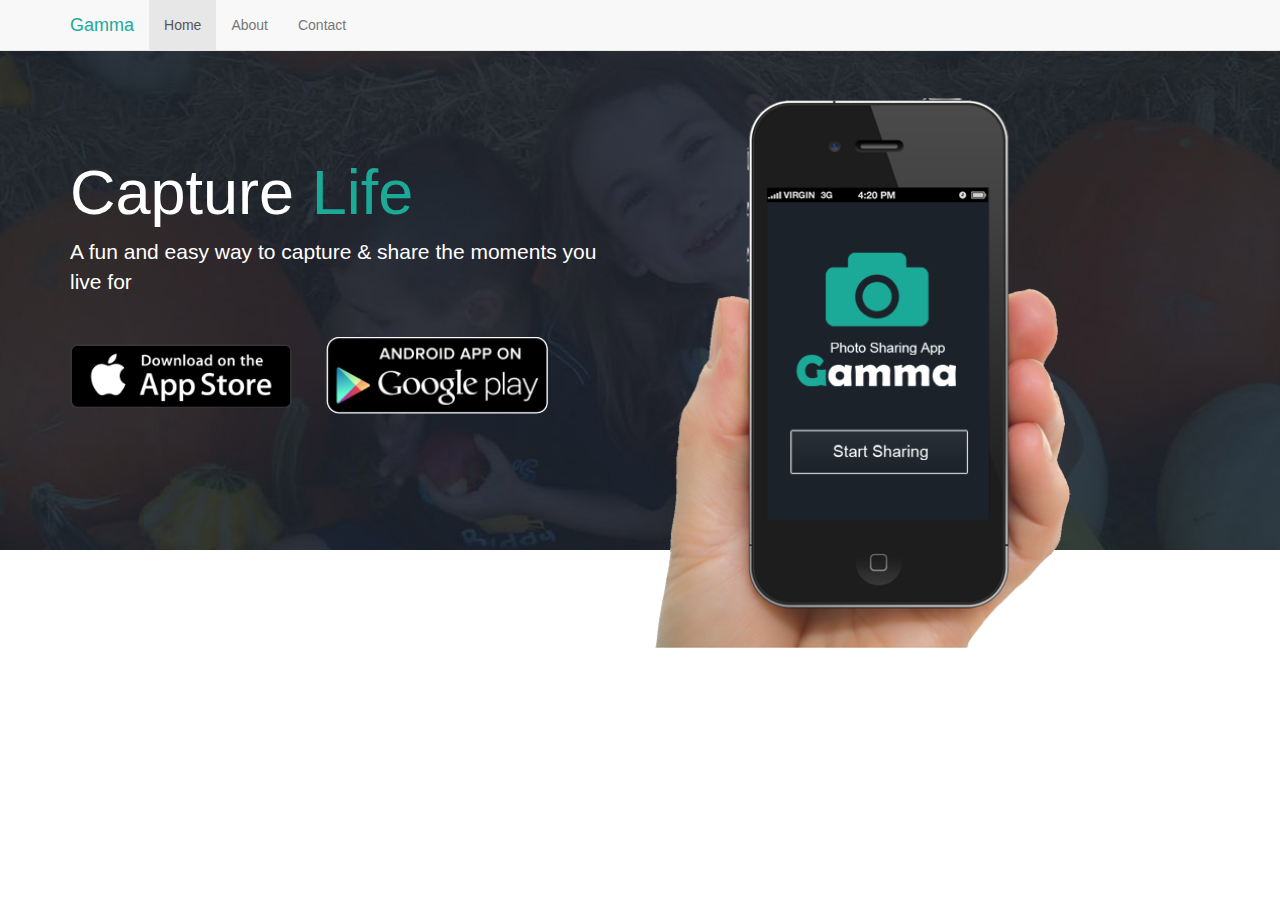
==== index.html @ b092da2f "Initial commit." ====
<!DOCTYPE html>
<html lang="en">

<head>
    <meta charset="utf-8">
    <meta http-equiv="X-UA-Compatible" content="IE=edge">
    <meta name="viewport" content="width=device-width, initial-scale=1">

    <title>Gamma: Photo Sharing App</title>
    <!-- Bootstrap core CSS -->
    <link href="css/bootstrap.css" rel="stylesheet">
    <!-- Custom styles for this template -->
    <link href="css/style.css" rel="stylesheet">
</head>

<body>
    <nav class="navbar navbar-default navbar-fixed-top">
        <div class="container">
            <div class="navbar-header">
                <button type="button" class="navbar-toggle collapsed" data-toggle="collapse" data-target="#navbar" aria-expanded="false" aria-controls="navbar">
                    <span class="sr-only">Toggle navigation</span>
                    <span class="icon-bar"></span>
                    <span class="icon-bar"></span>
                    <span class="icon-bar"></span>
                </button>
                <a class="navbar-brand em-text" href="#">Gamma</a>
            </div>
            <div id="navbar" class="collapse navbar-collapse">
                <ul class="nav navbar-nav">
                    <li class="active"><a href="#">Home</a></li>
                    <li><a href="#about">About</a></li>
                    <li><a href="#contact">Contact</a></li>
                </ul>
            </div>
            <!--/.nav-collapse -->
        </div>
    </nav>

    <div class="jumbotron">
        <div class="container">
            <div class="row">
                <div class="col-md-6">
                    <h1>Capture <span class="em-text">Life</span></h1>
                    <p>A fun and easy way to capture & share the moments you live for</p>
                    <a href="#"><img class="app-btn" src="img/icon_app_store.png"></a>
                    <a href="#"><img class="app-btn" src="img/icon_google_play.png"></a>
                </div>
                <div class="col-md-6">
                    <img class="showcase-img" src="img/site_phone.png">
                </div>
            </div>
        </div>
    </div>

    <section>

    </section>
    <script src="https://ajax.googleapis.com/ajax/libs/jquery/1.11.3/jquery.min.js"></script>
    <script src="js/bootstrap.js"></script>
</body>

</html>
---- css/style.css ----
body {
    padding-top: 50px;
}

.em-text {
    color: #1caa98 !important;
}

.jumbotron {
    background: url(../img/site_showcase_bg.jpg) no-repeat top center;
    color: white;
    height: 500px;
    overflow: none;
}

.jumbotron h1 {
    margin-top: 60px;
}

.jumbotron p {
    margin-bottom: 40px;
}

.jumbotron .app-btn {
    width: 40%;
    margin-right: 30px;
}

.jumbotron .showcase-img {
    width: 75%;
}
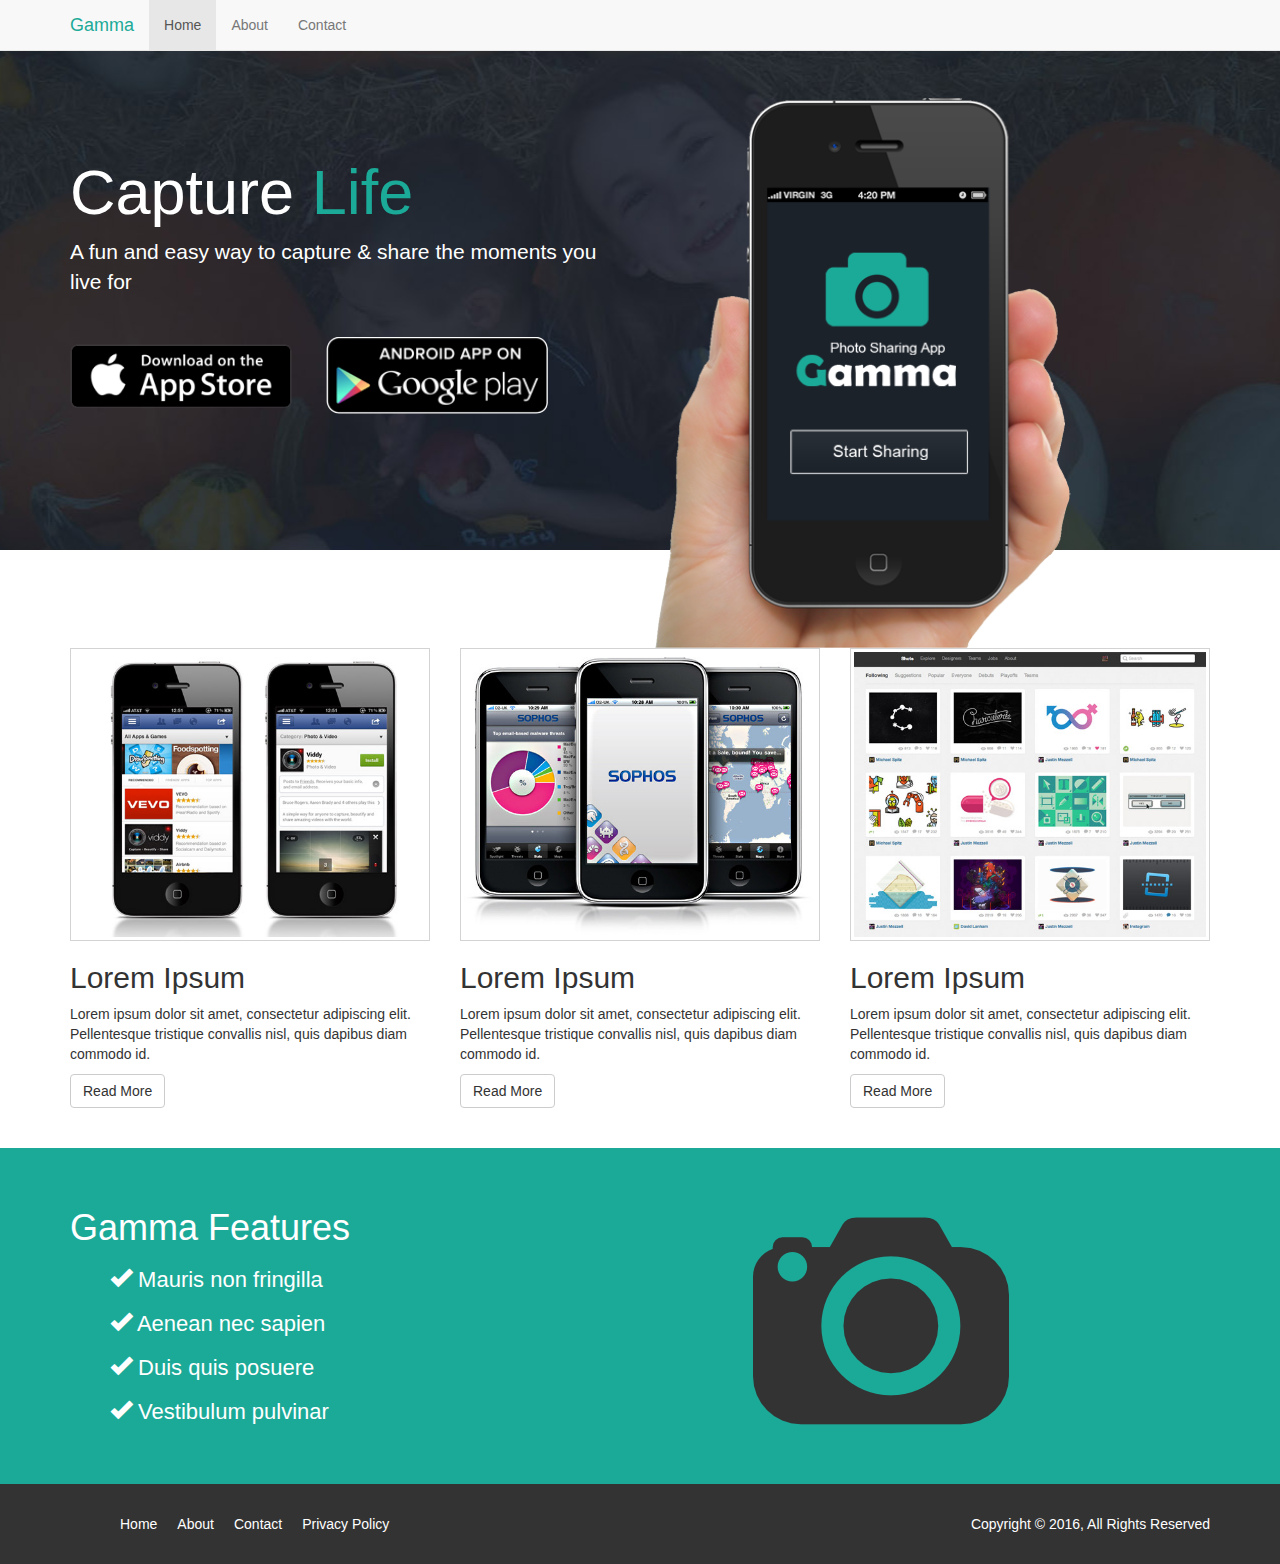
==== commit e412a653: "Added features list and footer to homepage, along with related styles." ====
--- a/index.html
+++ b/index.html
@@ -52,11 +52,68 @@
         </div>
     </div>
 
-    <section>
-
+    <section id="middle">
+        <div class="container">
+            <div class="row">
+                <div class="col-md-4">
+                    <img src="img/demo1.jpg" class="demo">
+                    <h2>Lorem Ipsum</h2>
+                    <p>Lorem ipsum dolor sit amet, consectetur adipiscing elit. Pellentesque tristique convallis nisl, quis dapibus diam commodo id.</p>
+                    <a href="#" class="btn btn-default">Read More</a>
+                </div>
+                <div class="col-md-4">
+                    <img src="img/demo2.jpg" class="demo">
+                    <h2>Lorem Ipsum</h2>
+                    <p>Lorem ipsum dolor sit amet, consectetur adipiscing elit. Pellentesque tristique convallis nisl, quis dapibus diam commodo id.</p>
+                    <a href="#" class="btn btn-default">Read More</a>
+                </div>
+                <div class="col-md-4">
+                    <img src="img/demo3.jpg" class="demo">
+                    <h2>Lorem Ipsum</h2>
+                    <p>Lorem ipsum dolor sit amet, consectetur adipiscing elit. Pellentesque tristique convallis nisl, quis dapibus diam commodo id.</p>
+                    <a href="#" class="btn btn-default">Read More</a>
+                </div>
+            </div>
+        </div>
     </section>
+    
+    <section id="feature">
+        <div class="container">
+            <div class="row">
+                <div class="col-md-5">
+                    <h1>Gamma Features</h1>
+                    <ul>
+                        <li> <i class="glyphicon glyphicon-ok"></i> Mauris non fringilla</li>
+                        <li> <i class="glyphicon glyphicon-ok"></i> Aenean nec sapien</li>
+                        <li> <i class="glyphicon glyphicon-ok"></i> Duis quis posuere</li>
+                        <li> <i class="glyphicon glyphicon-ok"></i> Vestibulum pulvinar</li>
+                    </ul>
+                </div>
+                <div class="col-md-4 col-md-offset-2">
+                    <img class="big-logo" src="img/logo.png">
+                </div>
+            </div>
+        </div>
+    </section>
+    <footer>
+        <div class="container">
+            <div class="row">
+                <div class="col-md-6">
+                    <ul>
+                        <li><a href="">Home</a></li>
+                        <li><a href="">About</a></li>
+                        <li><a href="">Contact</a></li>
+                        <li><a href="">Privacy Policy</a></li>
+                    </ul>
+                </div>
+                <div class="col-md-6">
+                    <p>Copyright &copy; 2016, All Rights Reserved</p>
+                </div>
+            </div>
+        </div>
+    </footer>
     <script src="https://ajax.googleapis.com/ajax/libs/jquery/1.11.3/jquery.min.js"></script>
     <script src="js/bootstrap.js"></script>
 </body>
 
-</html>
+</html>--- a/css/style.css
+++ b/css/style.css
@@ -4,6 +4,10 @@
 
 .em-text {
     color: #1caa98 !important;
+}
+
+section{
+    padding: 40px 0 40px 0;
 }
 
 .jumbotron {
@@ -21,11 +25,49 @@
     margin-bottom: 40px;
 }
 
-.jumbotron .app-btn {
+.jumbotron img.app-btn {
     width: 40%;
     margin-right: 30px;
 }
 
-.jumbotron .showcase-img {
+.jumbotron img.showcase-img {
     width: 75%;
 }
+
+img.demo {
+    width: 100%;
+    padding: 3px;
+    border: 1px solid lightgray;
+}
+
+section#feature{
+    background: #1caa98;
+    color: white;
+    padding: 40px;
+    overflow: auto;
+}
+
+section#feature ul li{
+    font-size: 22px;
+    list-style: none;
+    line-height: 2em;
+}
+
+footer{
+    background: #333;
+    color: white;
+    padding: 30px 0 20px 0;    
+}
+
+footer li{
+    float: left;
+    padding: 0 10px 0 10px;
+    list-style: none;
+}
+
+footer a{
+    color: #fff;
+}
+footer p{
+    float: right;
+}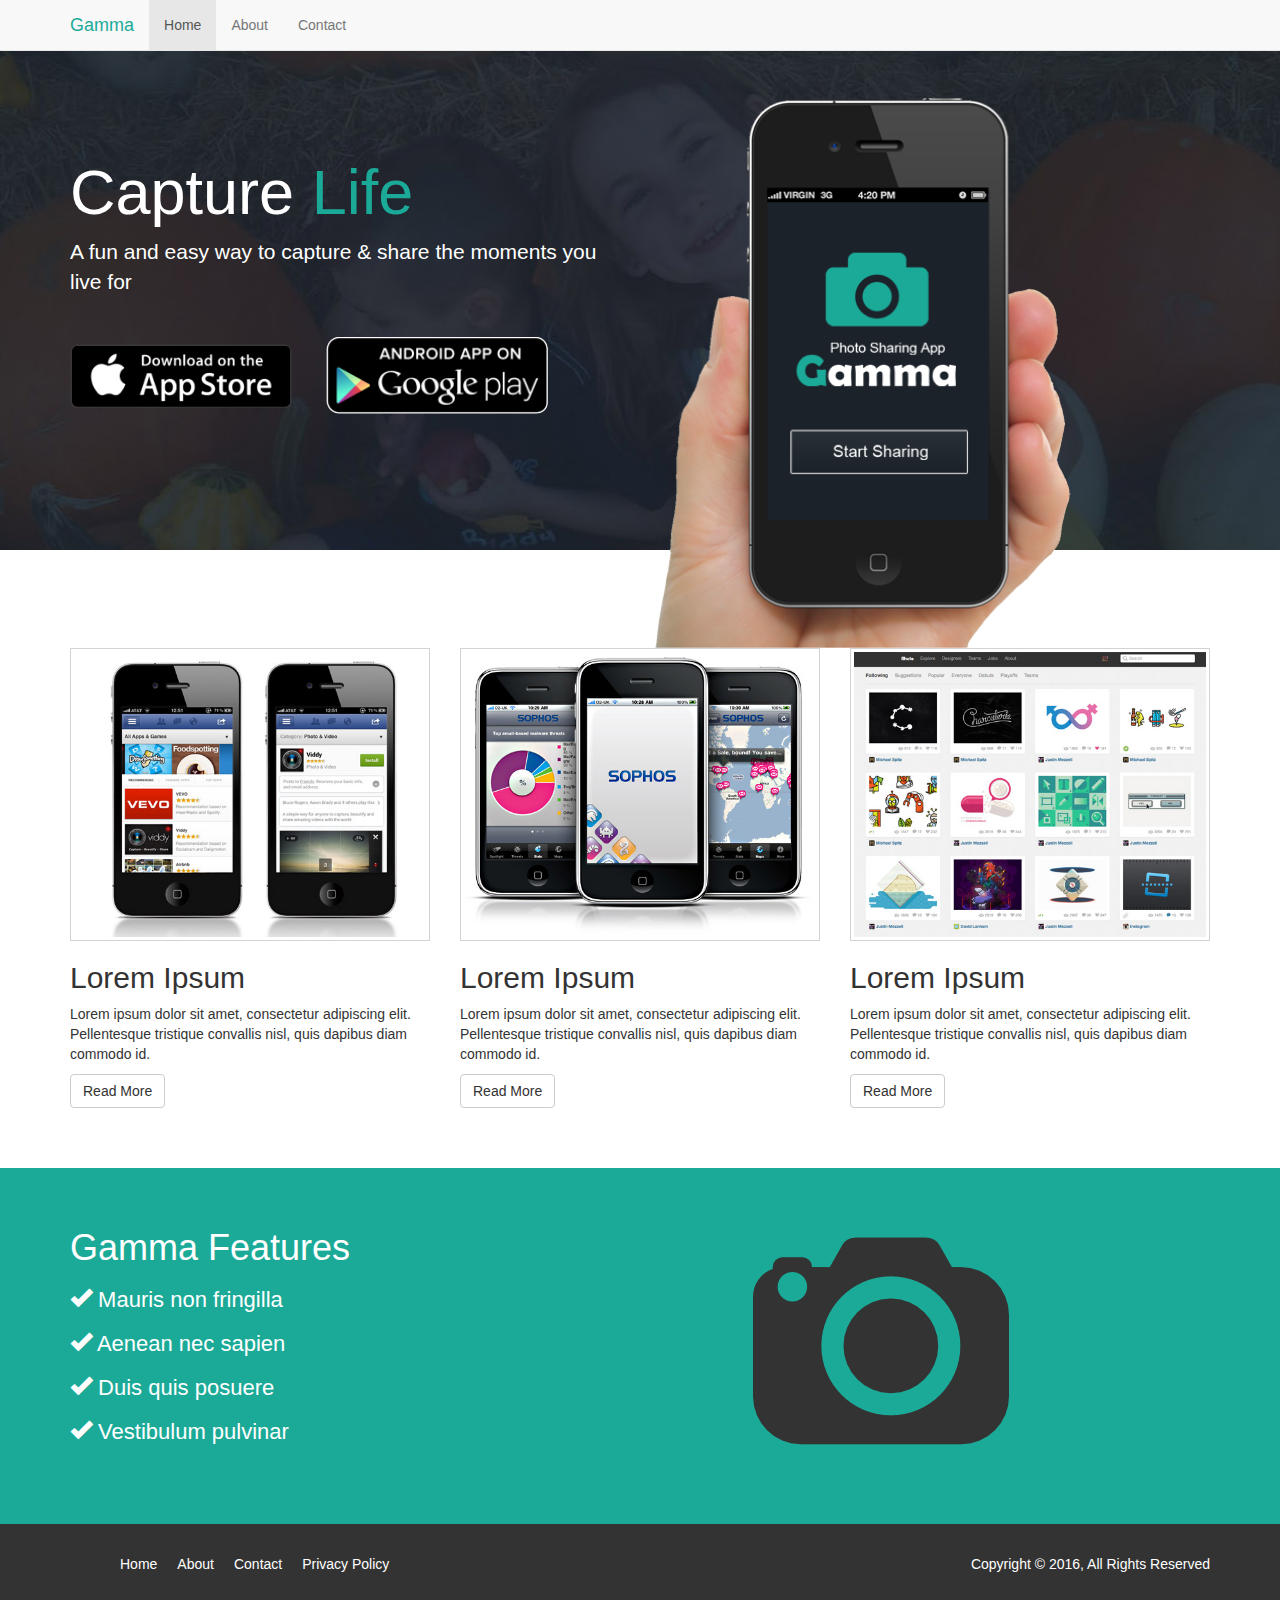
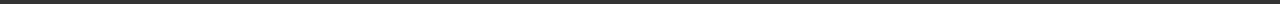
==== commit 893b1f1a: "010 Optimized entire website for mobile use media queries." ====
--- a/index.html
+++ b/index.html
@@ -23,13 +23,13 @@
                     <span class="icon-bar"></span>
                     <span class="icon-bar"></span>
                 </button>
-                <a class="navbar-brand em-text" href="#">Gamma</a>
+                <a class="navbar-brand em-text" href="index.html">Gamma</a>
             </div>
             <div id="navbar" class="collapse navbar-collapse">
                 <ul class="nav navbar-nav">
-                    <li class="active"><a href="#">Home</a></li>
-                    <li><a href="#about">About</a></li>
-                    <li><a href="#contact">Contact</a></li>
+                    <li class="active"><a href="index.html">Home</a></li>
+                    <li><a href="about.html">About</a></li>
+                    <li><a href="contact.html">Contact</a></li>
                 </ul>
             </div>
             <!--/.nav-collapse -->
@@ -98,7 +98,7 @@
     <footer>
         <div class="container">
             <div class="row">
-                <div class="col-md-6">
+                <div class="col-md-6 col-xs-12">
                     <ul>
                         <li><a href="">Home</a></li>
                         <li><a href="">About</a></li>
@@ -106,7 +106,7 @@
                         <li><a href="">Privacy Policy</a></li>
                     </ul>
                 </div>
-                <div class="col-md-6">
+                <div class="col-md-6 col-xs-12">
                     <p>Copyright &copy; 2016, All Rights Reserved</p>
                 </div>
             </div>
--- a/css/style.css
+++ b/css/style.css
@@ -6,12 +6,16 @@
     color: #1caa98 !important;
 }
 
+.col-md-4{
+    margin-bottom: 20px;
+}
+
 section{
     padding: 40px 0 40px 0;
 }
 
 .jumbotron {
-    background: url(../img/site_showcase_bg.jpg) no-repeat top center;
+    background: #1b222a url(../img/site_showcase_bg.jpg) no-repeat top center;
     color: white;
     height: 500px;
     overflow: none;
@@ -53,6 +57,23 @@
     line-height: 2em;
 }
 
+section#feature ul{
+    padding: 0;
+    margin: 0;
+}
+
+section#title-bar{
+    padding: 0;
+    margin: 0;
+    height: 80px;
+    background: #1caa98;
+    color: white;
+}
+
+section#title-bar h1{
+    margin-bottom: 20px;
+}
+
 footer{
     background: #333;
     color: white;
@@ -70,4 +91,66 @@
 }
 footer p{
     float: right;
+}
+
+/* MEDIA QUERIES */
+
+@media(max-width: 1200px){
+    
+}
+
+@media(max-width: 991px){
+    .showcase-img{
+        display: none;
+    }
+}
+
+@media(min-width: 768px) and (max-width: 990px){
+    .jumbotron img.app-btn {
+        width: 30%;
+    }
+    
+    .jumbotron{
+        height: 400px !important;
+        background-size: 100% 100%;
+    }
+    
+    .jumbotron h1{
+        margin-top: 10px;
+    }
+}
+
+@media(max-width: 768px){
+    .jumbotron{
+        height: 350px !important;
+        background-size: 100% 100%;
+    }
+    
+    .jumbotron h1{
+        margin-top: 10px;
+    }
+}
+
+@media(max-width: 500px){
+    .jumbotron{
+        height: 450px !important;
+        background-image: none;
+        text-align: center;
+    }
+    
+    .jumbotron img.app-btn {
+        width: 60%;
+        margin: 0 auto 30px auto;
+        display: block;
+    }
+    
+    section#feature ul li{
+        font-size: 19px !important;
+    }
+    
+    footer p{
+        float: none;
+        text-align: center;
+        padding-top: 20px;
+    }
 }